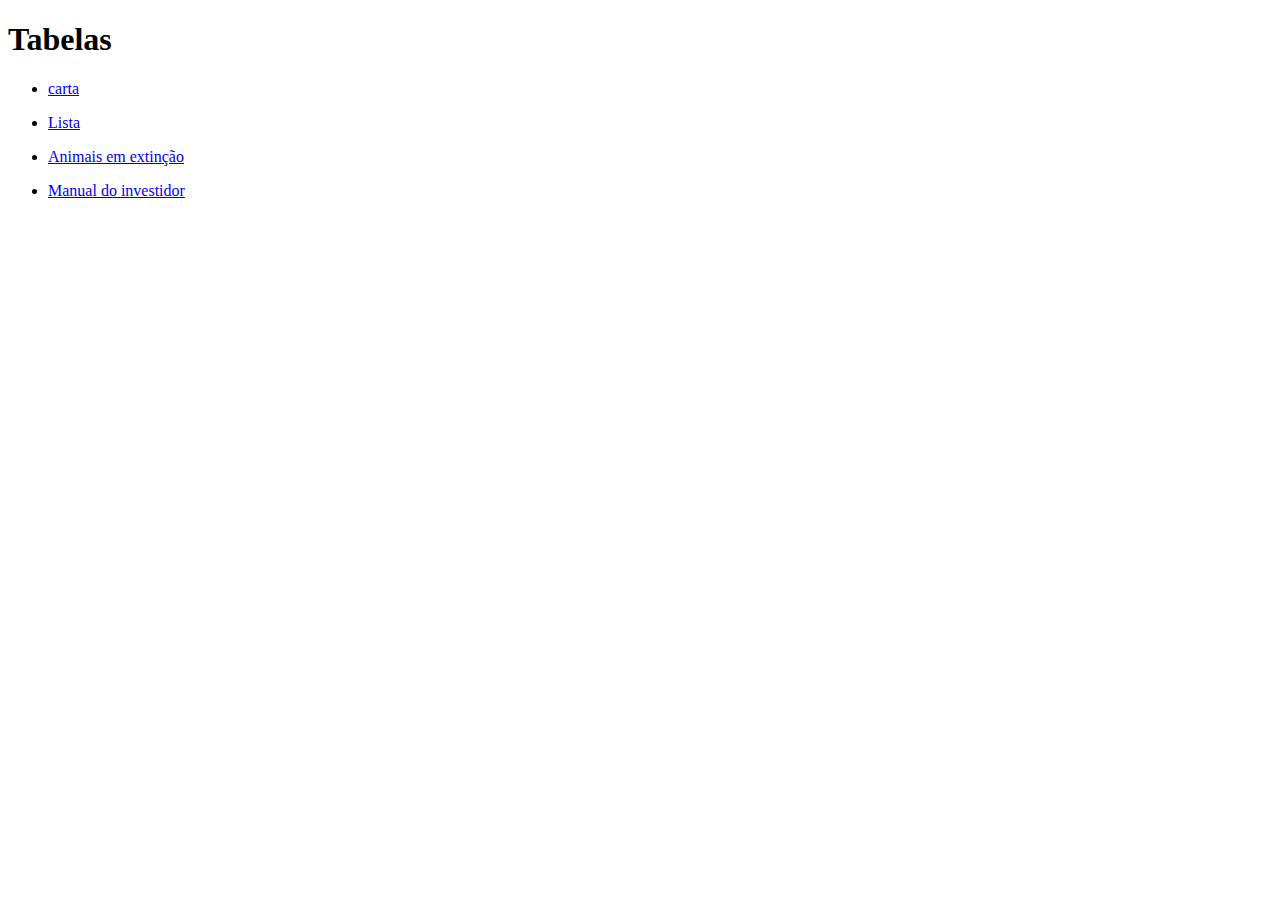
==== index.html @ f4d56db6 "oi" ====
<!DOCTYPE html>
<html lang="en">
<head>
    <meta charset="UTF-8">
    <meta name="viewport" content="width=device-width, initial-scale=1.0">
    <title>Document</title>
</head>
<body>
    <h1> Tabelas </h1>
    <ul><li><a href= "carta/carta.html" target = "_blank" > carta </a></li></ul>

    <ul><li><a href= "tabelas/lista.html" target = "_blank" > Lista </a></li></ul>

    <ul><li><a href= "tabelas/animais.html" target = "_blank" > Animais em extinção </a></li></ul>

    <ul><li><a href= "tabelas/manual-do-investidor.html" target = "_blank" > Manual do investidor </a></li></ul>
</body>
</html>
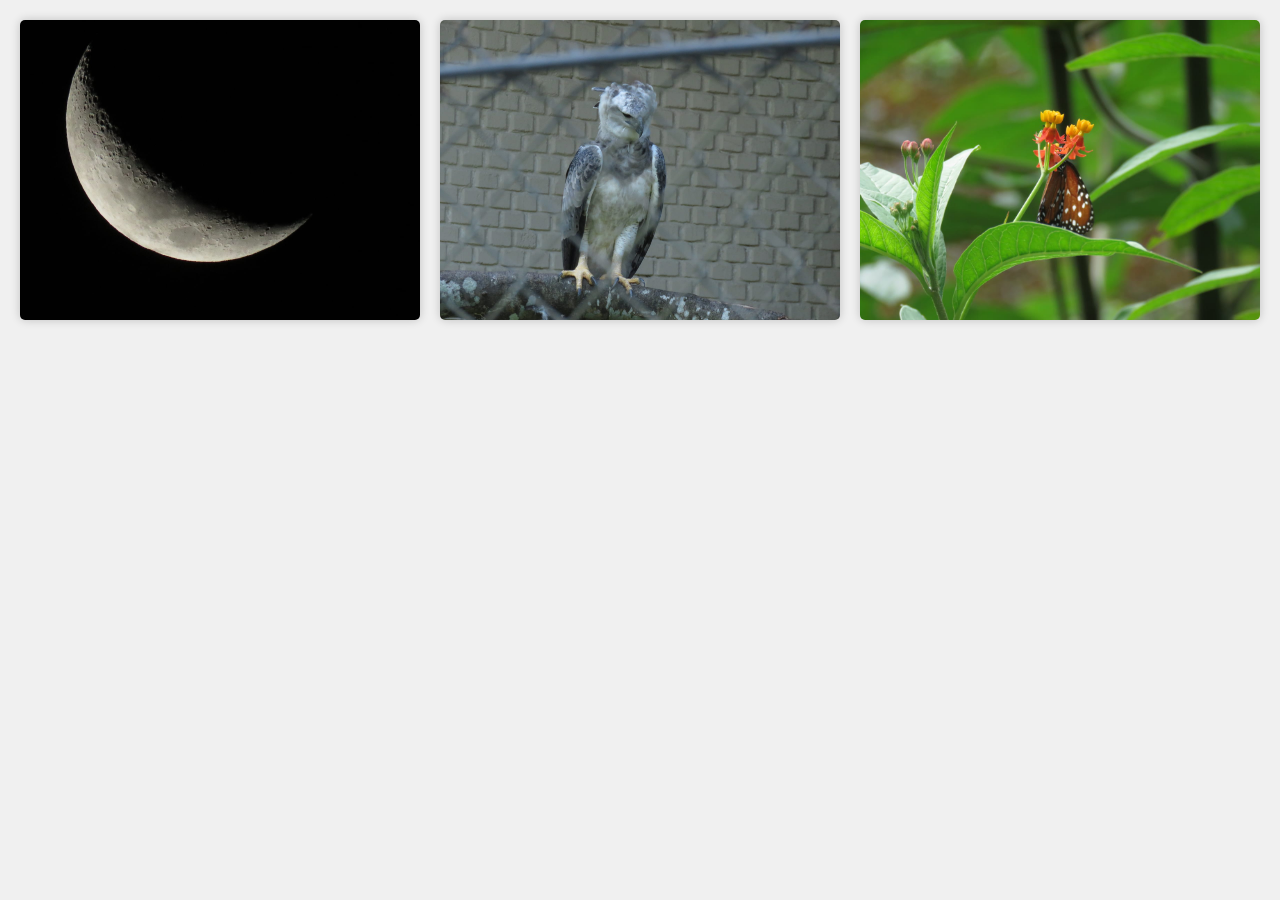
==== commit 4373dff7: "oi" ====
--- a/index.html
+++ b/index.html
@@ -1,18 +1,19 @@
 <!DOCTYPE html>
-<html lang="en">
+<html lang="pt-BR">
 <head>
-    <meta charset="UTF-8">
-    <meta name="viewport" content="width=device-width, initial-scale=1.0">
-    <title>Document</title>
+  <meta charset="UTF-8">
+  <meta name="viewport" content="width=device-width, initial-scale=1.0">
+  <title> s2 </title>
+  <link rel="stylesheet" href="style.css">
 </head>
 <body>
-    <h1> Tabelas </h1>
-    <ul><li><a href= "carta/carta.html" target = "_blank" > carta </a></li></ul>
+    <div class="gallery">
+        <img src="/imagens/01.jpeg" alt="Imagem 1">
+        <img src="/imagens/022.jpeg" alt="Imagem 2">
+        <img src="/imagens/03.jpeg" alt="Imagem 2">
 
-    <ul><li><a href= "tabelas/lista.html" target = "_blank" > Lista </a></li></ul>
-
-    <ul><li><a href= "tabelas/animais.html" target = "_blank" > Animais em extinção </a></li></ul>
-
-    <ul><li><a href= "tabelas/manual-do-investidor.html" target = "_blank" > Manual do investidor </a></li></ul>
+        
+      </div>
+  </div>
 </body>
-</html>+</html>
--- a/style.css
+++ b/style.css
@@ -0,0 +1,25 @@
+body {
+    margin: 0;
+    padding: 0;
+    background-color: #f0f0f0;
+  }
+  
+  .gallery {
+    display: grid;
+    grid-template-columns: repeat(auto-fit, minmax(300px, 1fr));
+    grid-gap: 20px;
+    padding: 20px;
+  }
+  
+  .gallery img {
+    width: 100%;
+    height: 100%;
+    object-fit: cover;
+    border-radius: 5px;
+    box-shadow: 0 0 10px rgba(0, 0, 0, 0.2);
+    transition: transform 0.3s ease;
+  }
+  
+  .gallery img:hover {
+    transform: scale(1.05);
+  }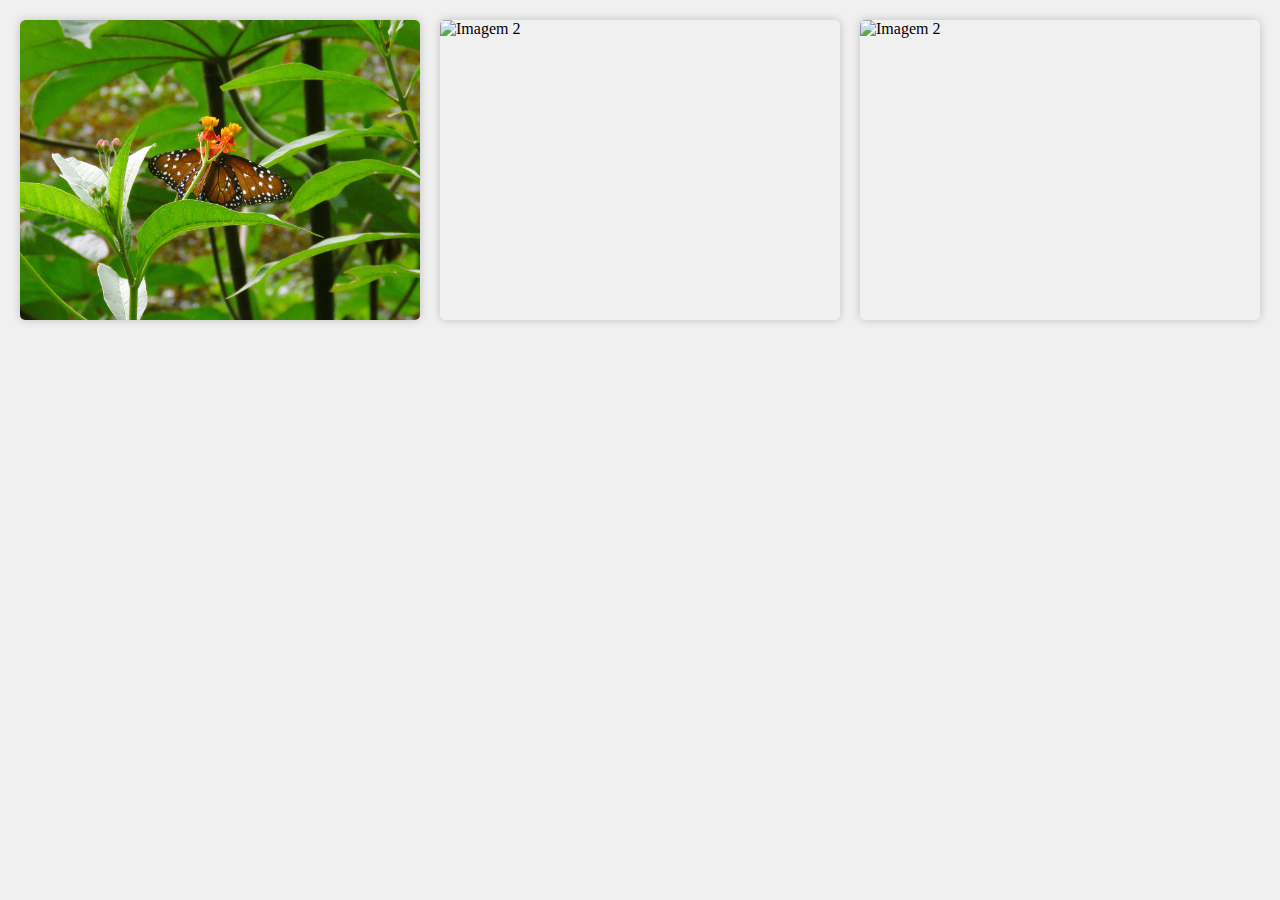
==== commit 755a76b9: "oi" ====
--- a/index.html
+++ b/index.html
@@ -8,9 +8,9 @@
 </head>
 <body>
     <div class="gallery">
-        <img src="/imagens/01.jpeg" alt="Imagem 1">
-        <img src="/imagens/022.jpeg" alt="Imagem 2">
-        <img src="/imagens/03.jpeg" alt="Imagem 2">
+        <img src="/imagens/01.jpg" alt="Imagem 1">
+        <img src="/imagens/02.jpg" alt="Imagem 2">
+        <img src="/imagens/03.jpg" alt="Imagem 2">
 
         
       </div>
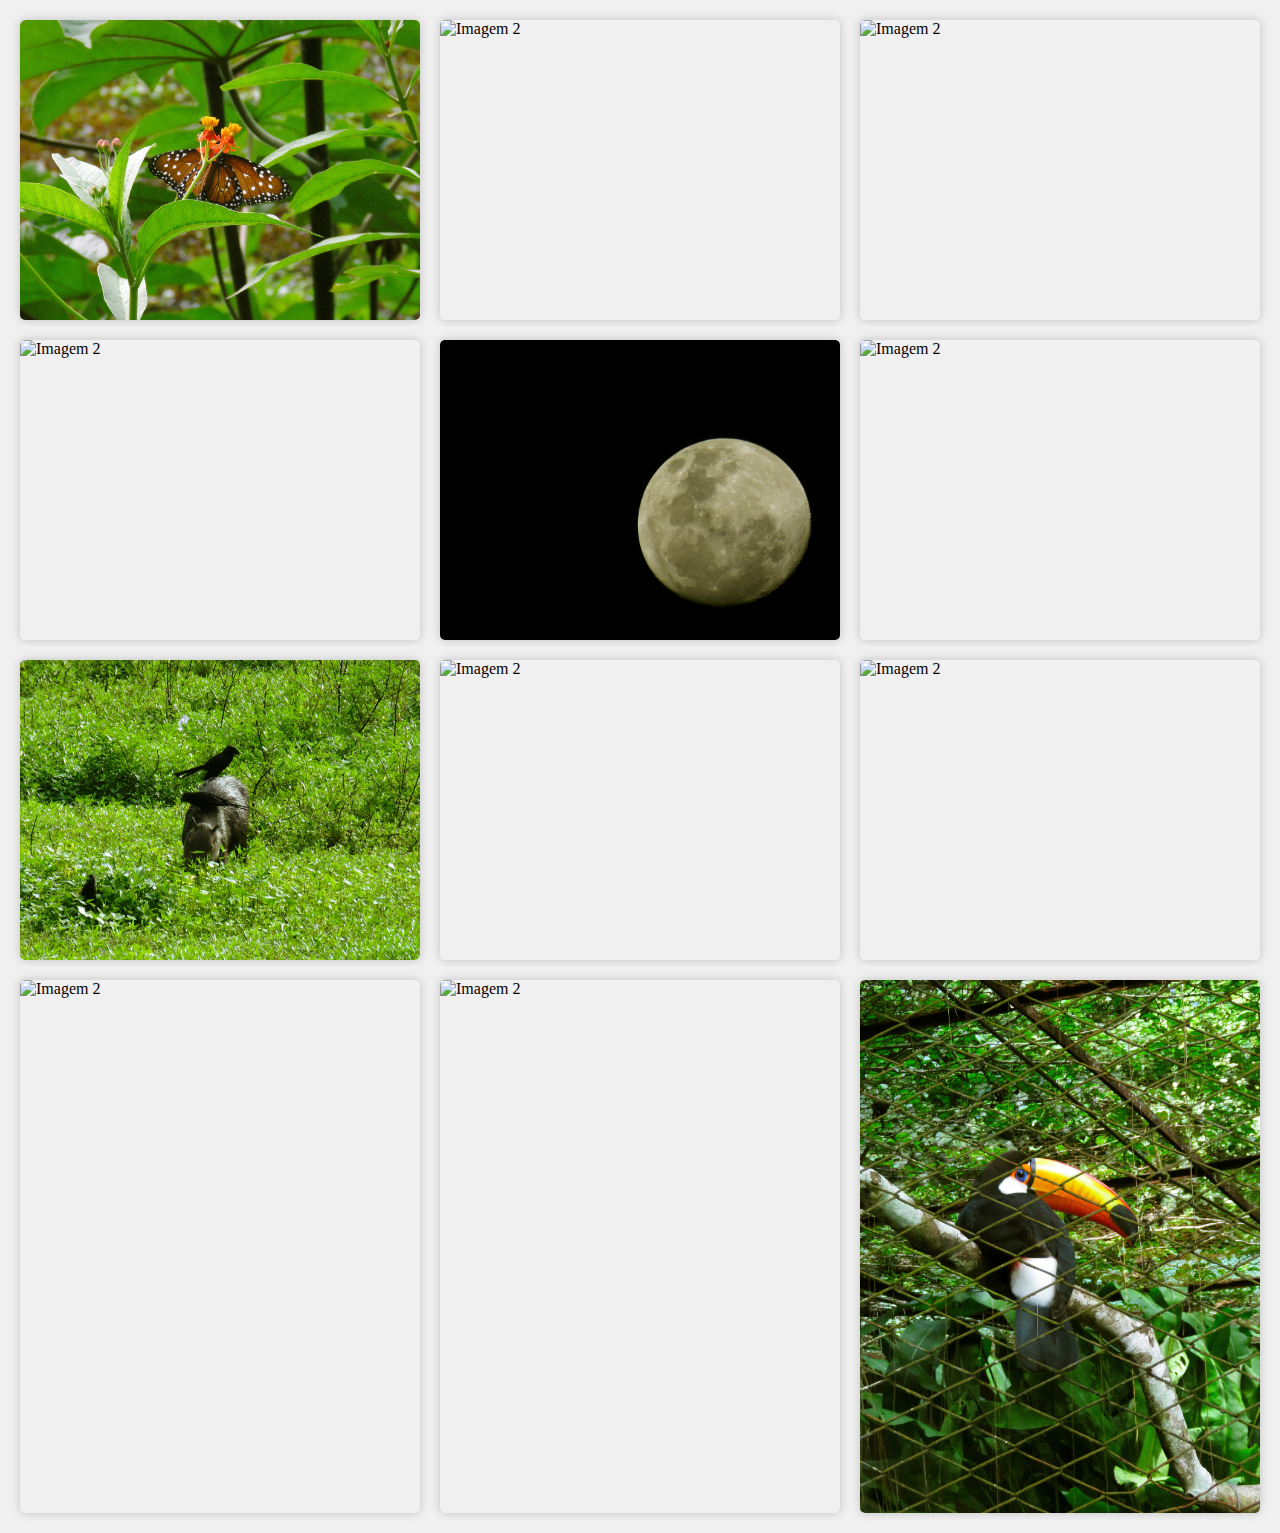
==== commit d5b8b408: "oi" ====
--- a/index.html
+++ b/index.html
@@ -11,6 +11,15 @@
         <img src="/imagens/01.jpg" alt="Imagem 1">
         <img src="/imagens/02.jpg" alt="Imagem 2">
         <img src="/imagens/03.jpg" alt="Imagem 2">
+        <img src="/imagens/04.jpg" alt="Imagem 2">
+        <img src="/imagens/05.jpg" alt="Imagem 2">
+        <img src="/imagens/06.jpg" alt="Imagem 2">
+        <img src="/imagens/07.jpg" alt="Imagem 2">
+        <img src="/imagens/08.jpg" alt="Imagem 2">
+        <img src="/imagens/09.jpg" alt="Imagem 2">
+        <img src="/imagens/10.jpg" alt="Imagem 2">
+        <img src="/imagens/11.jpg" alt="Imagem 2">
+        <img src="/imagens/12.jpg" alt="Imagem 2">
 
         
       </div>
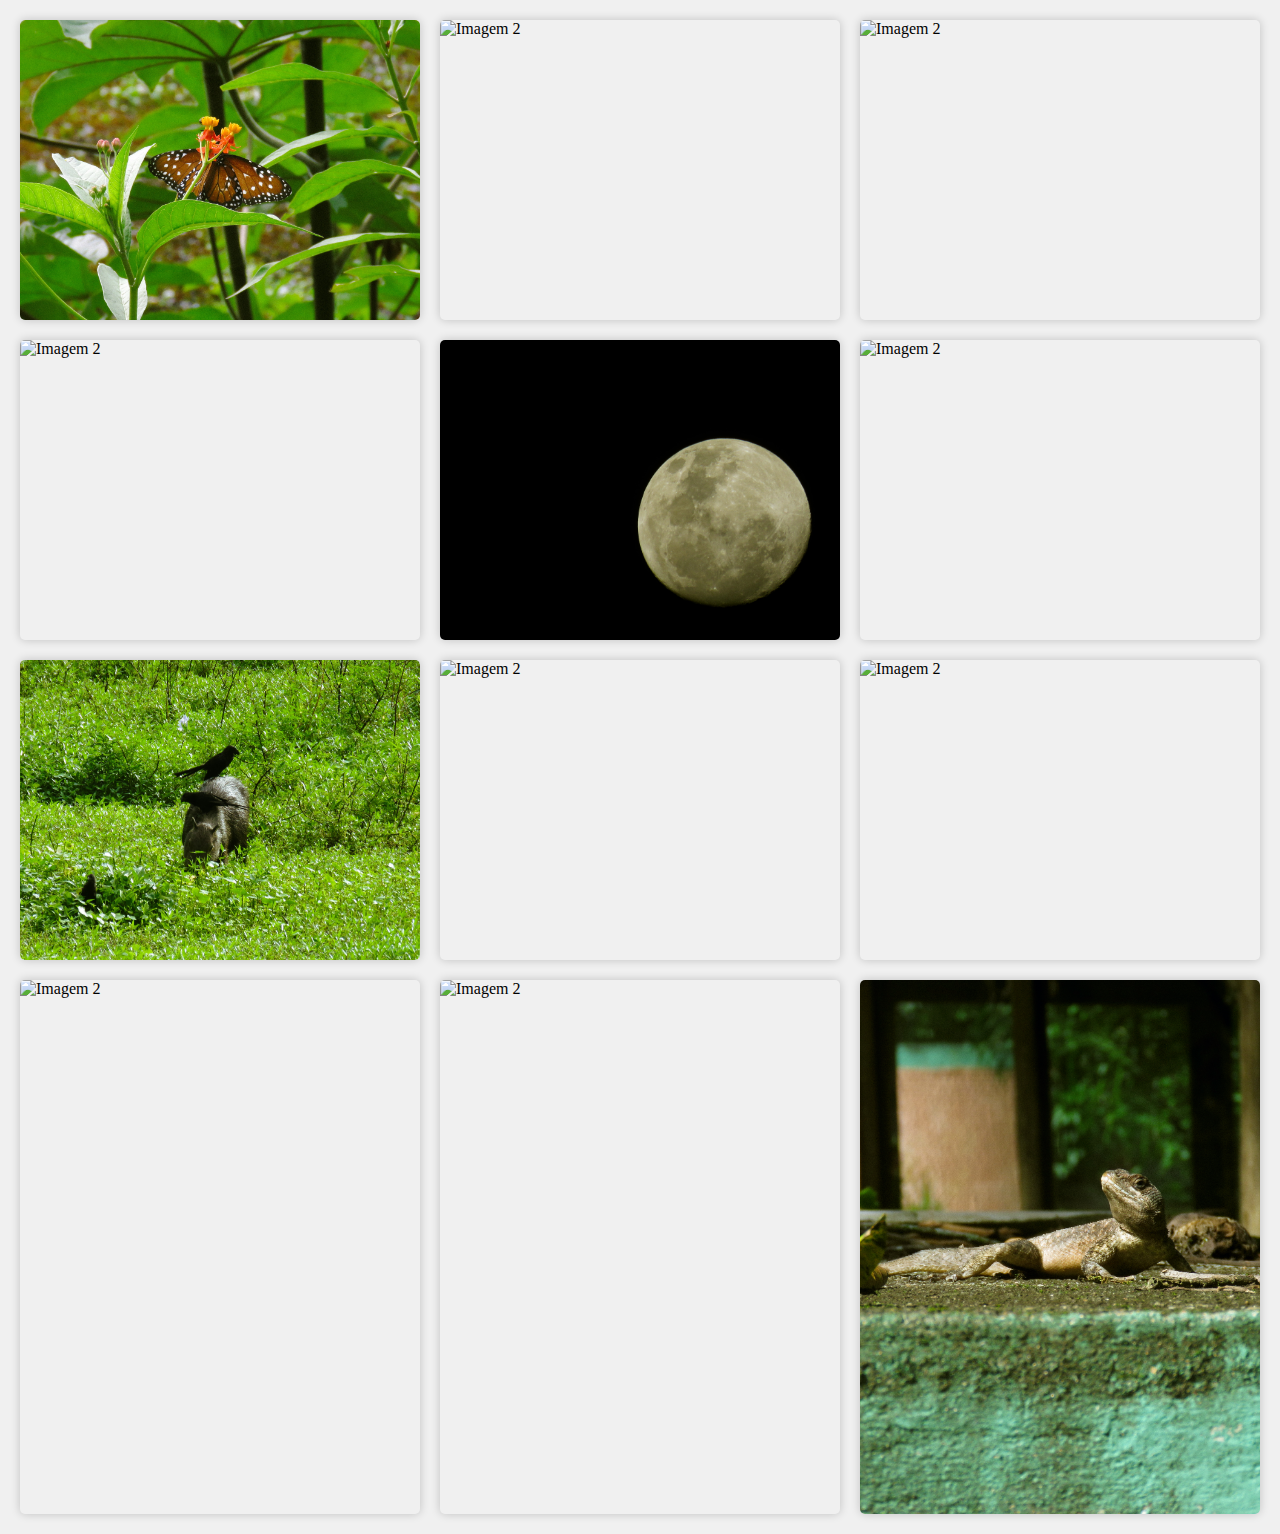
==== commit 7869ce36: "oii" ====
--- a/index.html
+++ b/index.html
@@ -19,7 +19,7 @@
         <img src="/imagens/09.jpg" alt="Imagem 2">
         <img src="/imagens/10.jpg" alt="Imagem 2">
         <img src="/imagens/11.jpg" alt="Imagem 2">
-        <img src="/imagens/12.jpg" alt="Imagem 2">
+        <img src="/imagens/13.jpg" alt="Imagem 2">
 
         
       </div>
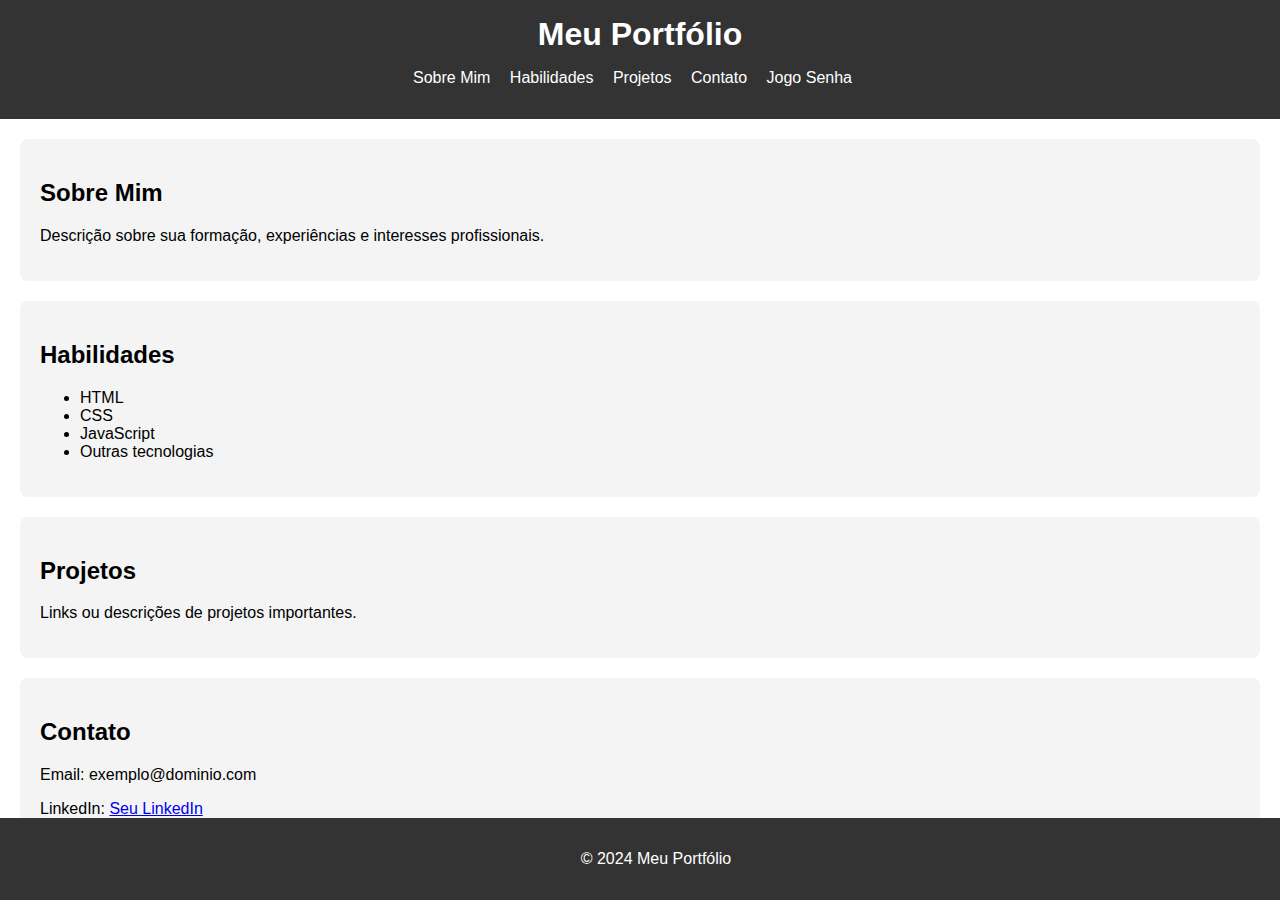
==== commit 11a7361f: "oi" ====
--- a/index.html
+++ b/index.html
@@ -1,28 +1,53 @@
 <!DOCTYPE html>
-<html lang="pt-BR">
+<html lang="pt-br">
 <head>
-  <meta charset="UTF-8">
-  <meta name="viewport" content="width=device-width, initial-scale=1.0">
-  <title> s2 </title>
-  <link rel="stylesheet" href="style.css">
+    <meta charset="UTF-8">
+    <meta name="viewport" content="width=device-width, initial-scale=1.0">
+    <title>Meu Currículo</title>
+    <link rel="stylesheet" href="style.css">
 </head>
 <body>
-    <div class="gallery">
-        <img src="/imagens/01.jpg" alt="Imagem 1">
-        <img src="/imagens/02.jpg" alt="Imagem 2">
-        <img src="/imagens/03.jpg" alt="Imagem 2">
-        <img src="/imagens/04.jpg" alt="Imagem 2">
-        <img src="/imagens/05.jpg" alt="Imagem 2">
-        <img src="/imagens/06.jpg" alt="Imagem 2">
-        <img src="/imagens/07.jpg" alt="Imagem 2">
-        <img src="/imagens/08.jpg" alt="Imagem 2">
-        <img src="/imagens/09.jpg" alt="Imagem 2">
-        <img src="/imagens/10.jpg" alt="Imagem 2">
-        <img src="/imagens/11.jpg" alt="Imagem 2">
-        <img src="/imagens/13.jpg" alt="Imagem 2">
+    <header>
+        <h1>Meu Portfólio</h1>
+        <nav>
+            <ul>
+                <li><a href="#sobre">Sobre Mim</a></li>
+                <li><a href="#habilidades">Habilidades</a></li>
+                <li><a href="#projetos">Projetos</a></li>
+                <li><a href="#contato">Contato</a></li>
+                <li><a href="jogo.html">Jogo Senha</a></li>
+            </ul>
+        </nav>
+    </header>
 
-        
-      </div>
-  </div>
+    <section id="sobre">
+        <h2>Sobre Mim</h2>
+        <p>Descrição sobre sua formação, experiências e interesses profissionais.</p>
+    </section>
+
+    <section id="habilidades">
+        <h2>Habilidades</h2>
+        <ul>
+            <li>HTML</li>
+            <li>CSS</li>
+            <li>JavaScript</li>
+            <li>Outras tecnologias</li>
+        </ul>
+    </section>
+
+    <section id="projetos">
+        <h2>Projetos</h2>
+        <p>Links ou descrições de projetos importantes.</p>
+    </section>
+
+    <section id="contato">
+        <h2>Contato</h2>
+        <p>Email: exemplo@dominio.com</p>
+        <p>LinkedIn: <a href="#">Seu LinkedIn</a></p>
+    </section>
+
+    <footer>
+        <p>&copy; 2024 Meu Portfólio</p>
+    </footer>
 </body>
 </html>
--- a/style.css
+++ b/style.css
@@ -1,25 +1,54 @@
 body {
-    margin: 0;
-    padding: 0;
-    background-color: #f0f0f0;
-  }
-  
-  .gallery {
-    display: grid;
-    grid-template-columns: repeat(auto-fit, minmax(300px, 1fr));
-    grid-gap: 20px;
-    padding: 20px;
-  }
-  
-  .gallery img {
-    width: 100%;
-    height: 100%;
-    object-fit: cover;
-    border-radius: 5px;
-    box-shadow: 0 0 10px rgba(0, 0, 0, 0.2);
-    transition: transform 0.3s ease;
-  }
-  
-  .gallery img:hover {
-    transform: scale(1.05);
-  }+  font-family: Arial, sans-serif;
+  margin: 0;
+  padding: 0;
+  box-sizing: border-box;
+}
+
+header {
+  background-color: #333;
+  color: white;
+  padding: 1rem;
+  text-align: center;
+}
+
+header h1 {
+  margin: 0;
+}
+
+nav ul {
+  list-style-type: none;
+  padding: 0;
+}
+
+nav ul li {
+  display: inline;
+  margin-right: 15px;
+}
+
+nav ul li a {
+  color: white;
+  text-decoration: none;
+}
+
+section {
+  padding: 2rem;
+  margin: 1rem;
+}
+
+#sobre, #habilidades, #projetos, #contato {
+  background-color: #f4f4f4;
+  border-radius: 8px;
+  padding: 20px;
+  margin: 20px;
+}
+
+footer {
+  background-color: #333;
+  color: white;
+  text-align: center;
+  padding: 1rem;
+  position: fixed;
+  bottom: 0;
+  width: 100%;
+}
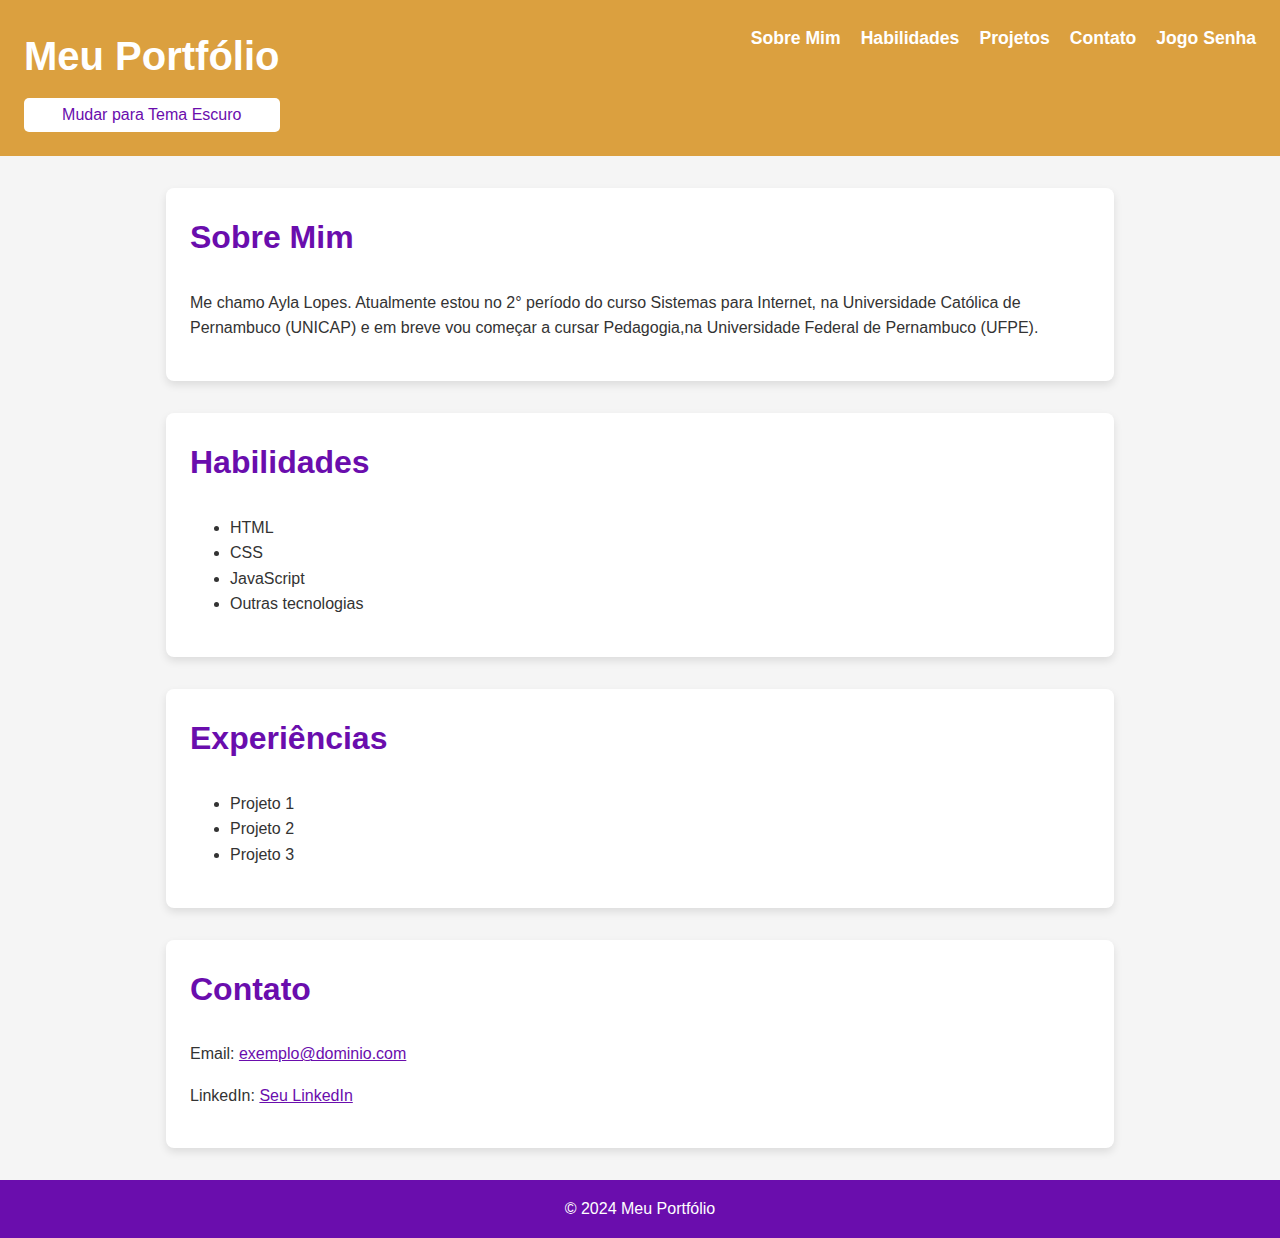
==== commit d4aaa809: "oiiiii" ====
--- a/index.html
+++ b/index.html
@@ -3,15 +3,18 @@
 <head>
     <meta charset="UTF-8">
     <meta name="viewport" content="width=device-width, initial-scale=1.0">
-    <title>Meu Currículo</title>
+    <title>Portfólio</title>
     <link rel="stylesheet" href="style.css">
 </head>
 <body>
     <header>
-        <h1>Meu Portfólio</h1>
-        <nav>
+        <div class="header-left">
+            <h1>Meu Portfólio</h1>
+            <button id="themeSwitcher">Mudar para Tema Escuro</button>
+        </div>
+        <nav class="header-right">
             <ul>
-                <li><a href="#sobre">Sobre Mim</a></li>
+                <li><a href="#sobre-mim">Sobre Mim</a></li>
                 <li><a href="#habilidades">Habilidades</a></li>
                 <li><a href="#projetos">Projetos</a></li>
                 <li><a href="#contato">Contato</a></li>
@@ -20,9 +23,9 @@
         </nav>
     </header>
 
-    <section id="sobre">
+    <section id="sobre-mim">
         <h2>Sobre Mim</h2>
-        <p>Descrição sobre sua formação, experiências e interesses profissionais.</p>
+        <p>Me chamo Ayla Lopes. Atualmente estou no 2° período do curso Sistemas para Internet, na Universidade Católica de Pernambuco (UNICAP) e em breve vou começar a cursar Pedagogia,na Universidade Federal de Pernambuco (UFPE).</p>
     </section>
 
     <section id="habilidades">
@@ -36,18 +39,24 @@
     </section>
 
     <section id="projetos">
-        <h2>Projetos</h2>
-        <p>Links ou descrições de projetos importantes.</p>
+        <h2>Experiências</h2>
+        <ul>
+            <li>Projeto 1</li>
+            <li>Projeto 2</li>
+            <li>Projeto 3</li>
+        </ul>
     </section>
 
     <section id="contato">
         <h2>Contato</h2>
-        <p>Email: exemplo@dominio.com</p>
+        <p>Email: <a href="mailto:exemplo@dominio.com">exemplo@dominio.com</a></p>
         <p>LinkedIn: <a href="#">Seu LinkedIn</a></p>
     </section>
 
     <footer>
         <p>&copy; 2024 Meu Portfólio</p>
     </footer>
+
+    <script src="script.js"></script>
 </body>
 </html>
--- a/style.css
+++ b/style.css
@@ -1,54 +1,144 @@
+/* Estilo global */
 body {
-  font-family: Arial, sans-serif;
+  font-family: 'Roboto', sans-serif;
+  background-color: #f5f5f5;
+  color: #333;
   margin: 0;
   padding: 0;
   box-sizing: border-box;
+  line-height: 1.6;
 }
 
+/* Cabeçalho com flexbox */
 header {
-  background-color: #333;
+  display: flex;
+  justify-content: space-between;
+  align-items: flex-start;
+  padding: 1.5rem;
+  background-color: #dba03f; /* Roxo */
   color: white;
-  padding: 1rem;
-  text-align: center;
+}
+
+.header-left {
+  display: flex;
+  flex-direction: column;
 }
 
 header h1 {
   margin: 0;
+  font-size: 2.5rem;
+}
+
+#themeSwitcher {
+  margin-top: 10px;
+  background-color: white;
+  color: #6A0DAD;
+  border: none;
+  padding: 0.5rem 1rem;
+  cursor: pointer;
+  font-size: 1rem;
+  border-radius: 5px;
+}
+
+#themeSwitcher:hover {
+  background-color: #f0f0f0;
+}
+
+/* Navegação com links em linha */
+.header-right {
+  display: flex;
+  align-items: center;
 }
 
 nav ul {
   list-style-type: none;
+  margin: 0;
   padding: 0;
-}
-
-nav ul li {
-  display: inline;
-  margin-right: 15px;
+  display: flex;
+  gap: 20px;
 }
 
 nav ul li a {
   color: white;
   text-decoration: none;
+  font-size: 1.1rem;
+  font-weight: bold;
 }
 
-section {
-  padding: 2rem;
-  margin: 1rem;
+nav ul li a:hover {
+  text-decoration: underline;
 }
 
-#sobre, #habilidades, #projetos, #contato {
-  background-color: #f4f4f4;
+/* Seções */
+section {
+  max-width: 900px;
+  margin: 2rem auto;
+  padding: 1.5rem;
+  background-color: white;
   border-radius: 8px;
-  padding: 20px;
-  margin: 20px;
+  box-shadow: 0 4px 8px rgba(0, 0, 0, 0.1);
 }
 
+section h2 {
+  margin-top: 0;
+  font-size: 2rem;
+  color: #6A0DAD;
+}
+
+/* Contato */
+#contato a {
+  color: #6A0DAD;
+}
+
+#contato a:hover {
+  text-decoration: underline;
+}
+
+/* Footer */
 footer {
-  background-color: #333;
+  background-color: #6A0DAD;
   color: white;
   text-align: center;
   padding: 1rem;
-  position: fixed;
-  bottom: 0;
-  width: 100%;
 }
+
+footer p {
+  margin: 0;
+}
+
+/* Tema escuro */
+.dark-theme {
+  background-color: #4B0082; /* Roxo escuro */
+  color: #FFD700; /* Amarelo claro */
+}
+
+.dark-theme header {
+  background-color: #4B0082;
+}
+
+.dark-theme section {
+  background-color: #4B0082;
+  color: #FFD700;
+}
+
+.dark-theme a {
+  color: #FFFF00; /* Amarelo mais vibrante */
+}
+
+.dark-theme a:hover {
+  text-decoration: underline;
+}
+
+.dark-theme footer {
+  background-color: #4B0082;
+  color: #FFD700;
+}
+
+.dark-theme #themeSwitcher {
+  background-color: #FFD700;
+  color: #4B0082;
+}
+
+.dark-theme #themeSwitcher:hover {
+  background-color: #FFC107;
+}
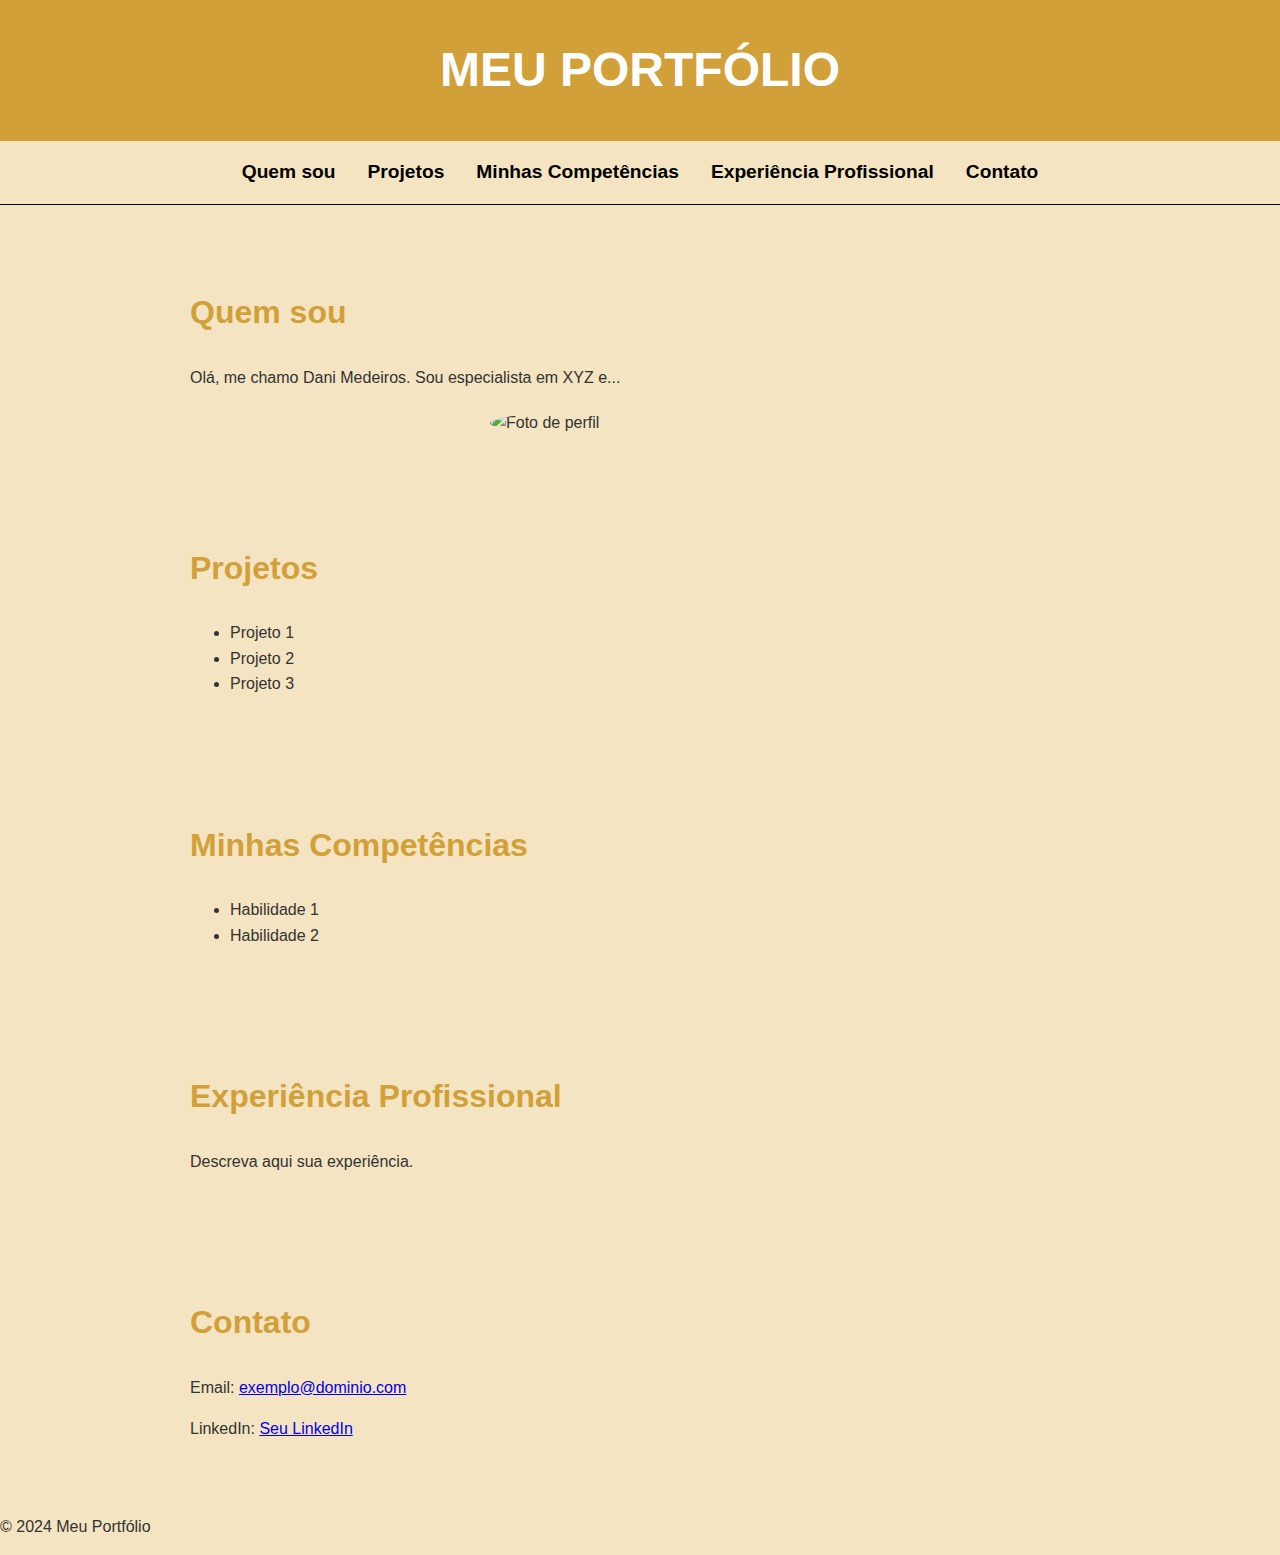
==== commit 8f932183: "oi" ====
--- a/index.html
+++ b/index.html
@@ -3,48 +3,50 @@
 <head>
     <meta charset="UTF-8">
     <meta name="viewport" content="width=device-width, initial-scale=1.0">
-    <title>Portfólio</title>
+    <title>Meu Portfólio</title>
     <link rel="stylesheet" href="style.css">
 </head>
 <body>
     <header>
-        <div class="header-left">
-            <h1>Meu Portfólio</h1>
-            <button id="themeSwitcher">Mudar para Tema Escuro</button>
-        </div>
-        <nav class="header-right">
-            <ul>
-                <li><a href="#sobre-mim">Sobre Mim</a></li>
-                <li><a href="#habilidades">Habilidades</a></li>
-                <li><a href="#projetos">Projetos</a></li>
-                <li><a href="#contato">Contato</a></li>
-                <li><a href="jogo.html">Jogo Senha</a></li>
-            </ul>
-        </nav>
+        <h1>MEU PORTFÓLIO</h1>
     </header>
 
+    <nav>
+        <ul>
+            <li><a href="#sobre-mim">Quem sou</a></li>
+            <li><a href="#projetos">Projetos</a></li>
+            <li><a href="#habilidades">Minhas Competências</a></li>
+            <li><a href="#experiencia">Experiência Profissional</a></li>
+            <li><a href="#contato">Contato</a></li>
+        </ul>
+    </nav>
+
     <section id="sobre-mim">
-        <h2>Sobre Mim</h2>
-        <p>Me chamo Ayla Lopes. Atualmente estou no 2° período do curso Sistemas para Internet, na Universidade Católica de Pernambuco (UNICAP) e em breve vou começar a cursar Pedagogia,na Universidade Federal de Pernambuco (UFPE).</p>
-    </section>
-
-    <section id="habilidades">
-        <h2>Habilidades</h2>
-        <ul>
-            <li>HTML</li>
-            <li>CSS</li>
-            <li>JavaScript</li>
-            <li>Outras tecnologias</li>
-        </ul>
+        <h2>Quem sou</h2>
+        <p>Olá, me chamo Dani Medeiros. Sou especialista em XYZ e...</p>
+        <img src="meu_perfil.jpg" alt="Foto de perfil" class="perfil-img">
     </section>
 
     <section id="projetos">
-        <h2>Experiências</h2>
+        <h2>Projetos</h2>
         <ul>
             <li>Projeto 1</li>
             <li>Projeto 2</li>
             <li>Projeto 3</li>
         </ul>
+    </section>
+
+    <section id="habilidades">
+        <h2>Minhas Competências</h2>
+        <ul>
+            <li>Habilidade 1</li>
+            <li>Habilidade 2</li>
+        </ul>
+    </section>
+
+    <section id="experiencia">
+        <h2>Experiência Profissional</h2>
+        <p>Descreva aqui sua experiência.</p>
     </section>
 
     <section id="contato">
@@ -60,3 +62,4 @@
     <script src="script.js"></script>
 </body>
 </html>
+
--- a/style.css
+++ b/style.css
@@ -1,7 +1,7 @@
 /* Estilo global */
 body {
   font-family: 'Roboto', sans-serif;
-  background-color: #f5f5f5;
+  background-color: #f4e4c1;
   color: #333;
   margin: 0;
   padding: 0;
@@ -9,60 +9,40 @@
   line-height: 1.6;
 }
 
-/* Cabeçalho com flexbox */
+/* Cabeçalho */
 header {
-  display: flex;
-  justify-content: space-between;
-  align-items: flex-start;
-  padding: 1.5rem;
-  background-color: #dba03f; /* Roxo */
+  background-color: #d2a039;
   color: white;
+  padding: 2rem 0;
+  text-align: center;
 }
 
-.header-left {
-  display: flex;
-  flex-direction: column;
+h1 {
+  font-size: 3rem;
+  font-weight: bold;
+  margin: 0;
 }
 
-header h1 {
-  margin: 0;
-  font-size: 2.5rem;
-}
-
-#themeSwitcher {
-  margin-top: 10px;
-  background-color: white;
-  color: #6A0DAD;
-  border: none;
-  padding: 0.5rem 1rem;
-  cursor: pointer;
-  font-size: 1rem;
-  border-radius: 5px;
-}
-
-#themeSwitcher:hover {
-  background-color: #f0f0f0;
-}
-
-/* Navegação com links em linha */
-.header-right {
-  display: flex;
-  align-items: center;
+nav {
+  background-color: #f4e4c1;
+  padding: 1rem 0;
+  border-bottom: 1px solid black;
 }
 
 nav ul {
   list-style-type: none;
+  display: flex;
+  justify-content: center;
+  gap: 2rem;
   margin: 0;
   padding: 0;
-  display: flex;
-  gap: 20px;
 }
 
 nav ul li a {
-  color: white;
+  color: black;
+  font-weight: bold;
   text-decoration: none;
-  font-size: 1.1rem;
-  font-weight: bold;
+  font-size: 1.2rem;
 }
 
 nav ul li a:hover {
@@ -74,71 +54,44 @@
   max-width: 900px;
   margin: 2rem auto;
   padding: 1.5rem;
-  background-color: white;
-  border-radius: 8px;
-  box-shadow: 0 4px 8px rgba(0, 0, 0, 0.1);
+  text-align: left; /* Mantém o texto alinhado à esquerda */
 }
 
-section h2 {
-  margin-top: 0;
+h2 {
   font-size: 2rem;
-  color: #6A0DAD;
+  color: #d2a039;
 }
 
-/* Contato */
-#contato a {
-  color: #6A0DAD;
-}
-
-#contato a:hover {
-  text-decoration: underline;
-}
-
-/* Footer */
-footer {
-  background-color: #6A0DAD;
-  color: white;
-  text-align: center;
-  padding: 1rem;
-}
-
-footer p {
-  margin: 0;
+.perfil-img {
+  width: 300px;
+  border-radius: 50%;
+  margin-top: 20px;
+  display: block;
+  margin-left: auto;
+  margin-right: auto;
 }
 
 /* Tema escuro */
 .dark-theme {
-  background-color: #4B0082; /* Roxo escuro */
-  color: #FFD700; /* Amarelo claro */
+  background-color: #333;
+  color: #FFD700;
 }
 
 .dark-theme header {
-  background-color: #4B0082;
+  background-color: #444;
+}
+
+.dark-theme nav ul li a {
+  color: #FFD700;
 }
 
 .dark-theme section {
-  background-color: #4B0082;
+  background-color: #444;
   color: #FFD700;
 }
 
-.dark-theme a {
-  color: #FFFF00; /* Amarelo mais vibrante */
+/* Centralização de títulos e conteúdo */
+header .header-center {
+  text-align: center;
 }
 
-.dark-theme a:hover {
-  text-decoration: underline;
-}
-
-.dark-theme footer {
-  background-color: #4B0082;
-  color: #FFD700;
-}
-
-.dark-theme #themeSwitcher {
-  background-color: #FFD700;
-  color: #4B0082;
-}
-
-.dark-theme #themeSwitcher:hover {
-  background-color: #FFC107;
-}
